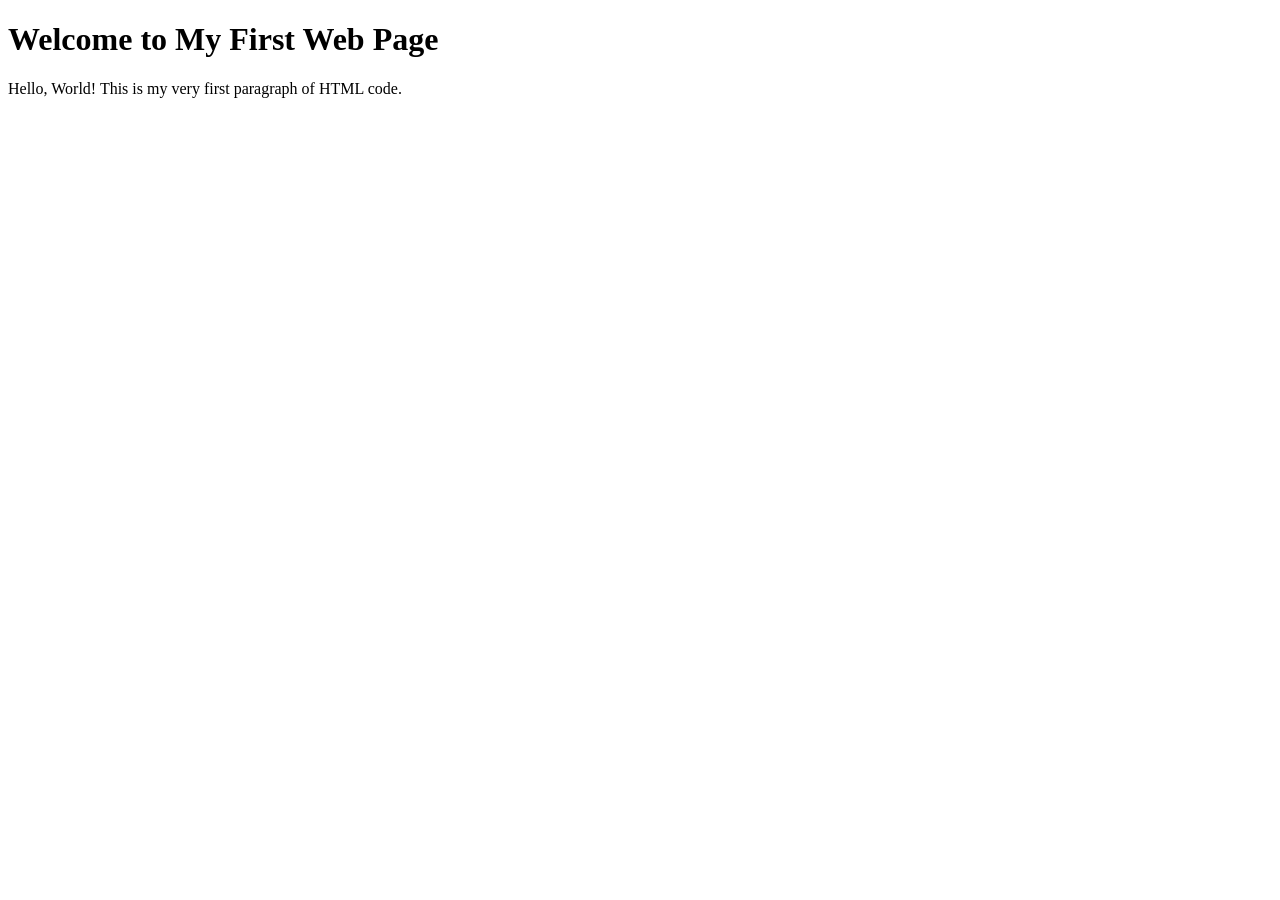
==== index.html @ ba04fd08 "First page file" ====
<!DOCTYPE html>
<html lang="en">
<head>
    <meta charset="UTF-8">
    <meta name="viewport" content="width=device-width, initial-scale=1.0">
    <title>My First Web Page</title>
</head>
<body>
    <h1>Welcome to My First Web Page</h1>
    <p>Hello, World! This is my very first paragraph of HTML code.</p>
</body>
</html>
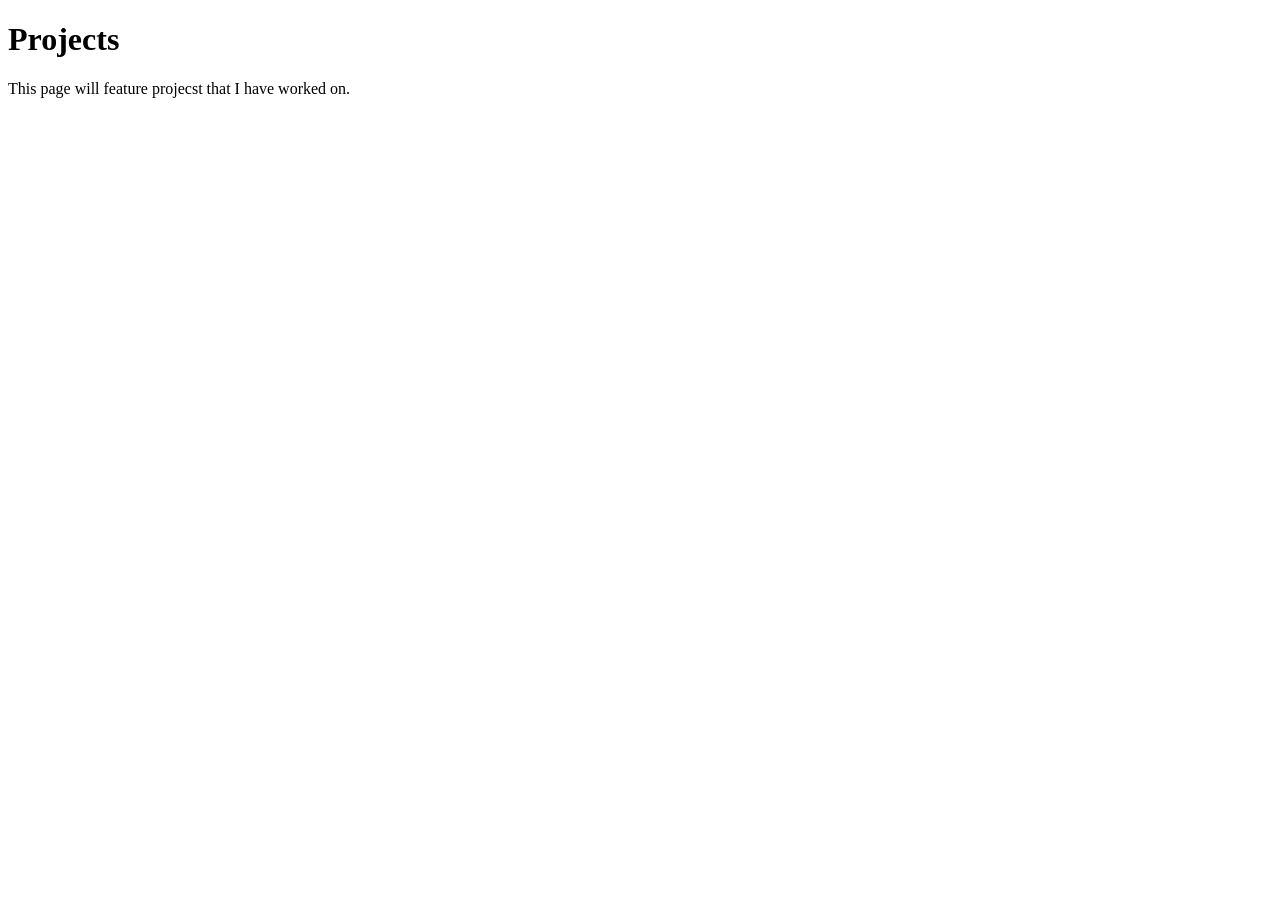
==== commit 7191b2a2: "Adapted site" ====
--- a/index.html
+++ b/index.html
@@ -3,10 +3,10 @@
 <head>
     <meta charset="UTF-8">
     <meta name="viewport" content="width=device-width, initial-scale=1.0">
-    <title>My First Web Page</title>
+    <title>Erik Anderson Portfolio</title>
 </head>
 <body>
-    <h1>Welcome to My First Web Page</h1>
-    <p>Hello, World! This is my very first paragraph of HTML code.</p>
+    <h1>Projects</h1>
+    <p>This page will feature projecst that I have worked on.</p>
 </body>
 </html>
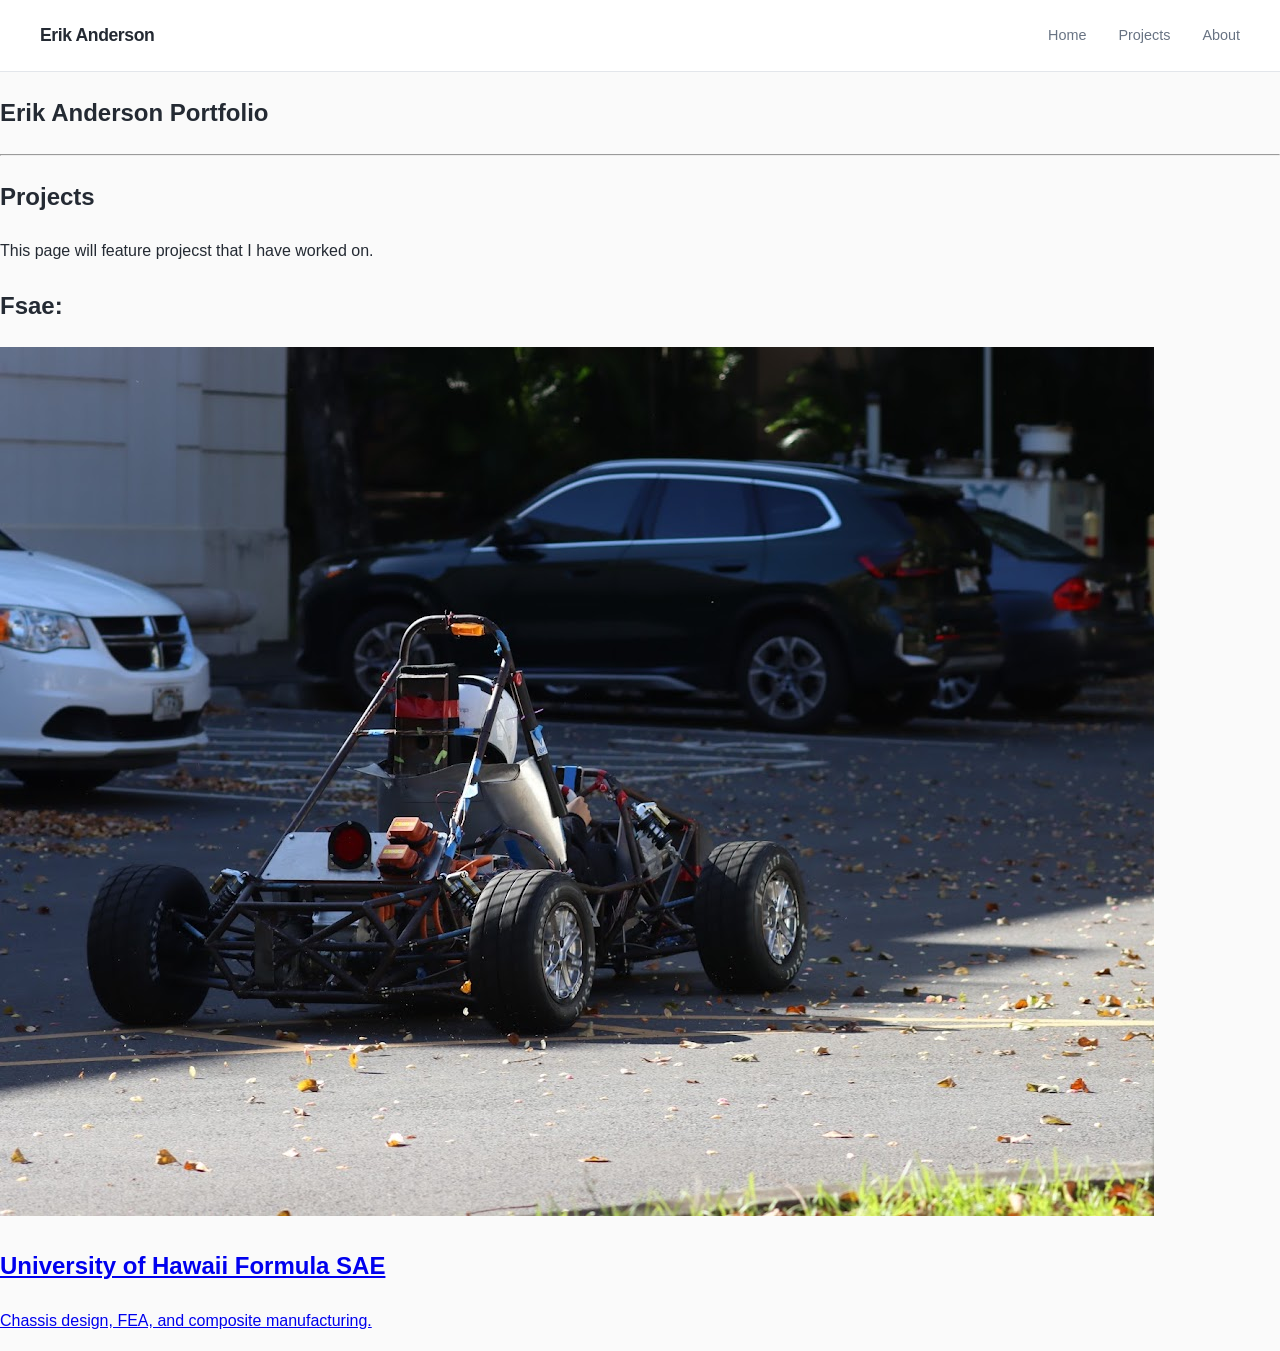
==== commit b5996664: "Got website with some css" ====
--- a/index.html
+++ b/index.html
@@ -1,12 +1,38 @@
 <!DOCTYPE html>
 <html lang="en">
 <head>
+    <link rel="stylesheet" href="css/style.css">
     <meta charset="UTF-8">
     <meta name="viewport" content="width=device-width, initial-scale=1.0">
     <title>Erik Anderson Portfolio</title>
 </head>
 <body>
-    <h1>Projects</h1>
+
+    <header class="site-header">
+        <a href="/" class="logo">Erik Anderson</a>
+        <nav aria-label="Main navigation">
+            <a href="/index.html">Home</a>
+            <a href="/projects">Projects</a>
+            <a href="/about">About</a>
+        </nav>
+    </header>
+
+    <main>
+
+    <section>
+    <h1>Erik Anderson Portfolio</h1>
+    <hr>
+    <h2>Projects</h2>
     <p>This page will feature projecst that I have worked on.</p>
+    <h2>Fsae:</h2>
+    <div class="project-card">
+    <a href="pages/fsae.html">
+        <img src="images/car.JPG" alt="UH Formula SAE car">
+        <h2>University of Hawaii Formula SAE</h2>
+        <p>Chassis design, FEA, and composite manufacturing.</p>
+    </a>
+</div>
+</section>
+</main>
 </body>
 </html>
--- a/css/style.css
+++ b/css/style.css
@@ -0,0 +1,223 @@
+
+/* =================================
+   GLOBAL STYLES
+================================= */
+
+* {
+    box-sizing: border-box;
+}
+
+:root {
+    --background: #fafafa;
+    --surface: #ffffff;
+    --text: #242a33;
+    --muted: #687383;
+    --accent: #245b91;
+    --border: #e3e6eb;
+}
+
+html {
+    scroll-behavior: smooth;
+}
+
+body {
+    margin: 0;
+    background: var(--background);
+    color: var(--text);
+    font-family: Inter, "Helvetica Neue", Arial, sans-serif;
+    font-size: 16px;
+    line-height: 1.75;
+}
+
+
+/* =================================
+   NAVIGATION
+================================= */
+
+.site-header {
+    width: 100%;
+    padding: 20px 40px;
+    display: flex;
+    justify-content: space-between;
+    align-items: center;
+
+    background: var(--surface);
+    border-bottom: 1px solid var(--border);
+}
+
+.site-header .logo {
+    font-size: 1.1rem;
+    font-weight: 700;
+    letter-spacing: -0.4px;
+}
+
+.site-header nav {
+    display: flex;
+    gap: 32px;
+}
+
+.site-header a {
+    color: var(--text);
+    text-decoration: none;
+    transition: color 0.2s ease;
+}
+
+.site-header nav a {
+    color: var(--muted);
+    font-size: 0.9rem;
+}
+
+.site-header a:hover {
+    color: var(--accent);
+}
+
+
+/* =================================
+   PROJECT HEADER
+================================= */
+
+.project {
+    max-width: 850px;
+    margin: 0 auto;
+    padding: 0 30px;
+}
+
+.project-header {
+    max-width: 1100px;
+    margin: 0 auto;
+    padding: 100px 30px 65px;
+    border-bottom: 1px solid var(--border);
+}
+
+.eyebrow {
+    margin-bottom: 15px;
+    color: var(--accent);
+    font-size: 0.8rem;
+    font-weight: 700;
+    letter-spacing: 2px;
+    text-transform: uppercase;
+}
+
+.project-header h1 {
+    max-width: 850px;
+    margin: 0;
+    font-size: clamp(2.5rem, 5vw, 4.2rem);
+    line-height: 1.12;
+    letter-spacing: -2px;
+    font-weight: 750;
+}
+
+.subtitle {
+    margin-top: 22px;
+    color: var(--muted);
+    font-size: 1.15rem;
+    line-height: 1.5;
+}
+
+
+/* =================================
+   SECTIONS
+================================= */
+
+.project section {
+    margin: 65px 0;
+}
+
+.project h2 {
+    margin-bottom: 22px;
+    font-size: 2rem;
+    line-height: 1.25;
+    letter-spacing: -0.8px;
+}
+
+.project p {
+    margin: 0 0 22px;
+    color: #414956;
+}
+
+.project section h2::after {
+    content: "";
+    display: block;
+    width: 42px;
+    height: 3px;
+    margin-top: 15px;
+    background: var(--accent);
+}
+
+
+/* =================================
+   IMAGES AND FIGURES
+================================= */
+
+.project figure {
+    margin: 40px 0;
+}
+
+.project figure img {
+    display: block;
+    width: 100%;
+    height: auto;
+    border-radius: 5px;
+}
+
+.project figcaption {
+    margin-top: 12px;
+    color: var(--muted);
+    font-size: 0.85rem;
+    line-height: 1.5;
+}
+
+
+/* =================================
+   LINKS
+================================= */
+
+.project a {
+    color: var(--accent);
+    text-decoration: none;
+}
+
+.project a:hover {
+    text-decoration: underline;
+}
+
+
+/* =================================
+   MOBILE
+================================= */
+
+@media (max-width: 650px) {
+
+    .site-header {
+        padding: 18px 22px;
+    }
+
+    .site-header nav {
+        gap: 16px;
+    }
+
+    .site-header nav a {
+        font-size: 0.8rem;
+    }
+
+    .project-header {
+        padding: 65px 22px 45px;
+    }
+
+    .project-header h1 {
+        letter-spacing: -1px;
+    }
+
+    .project {
+        padding: 0 22px;
+    }
+
+    .project section {
+        margin: 45px 0;
+    }
+
+    .project h2 {
+        font-size: 1.7rem;
+    }
+
+}
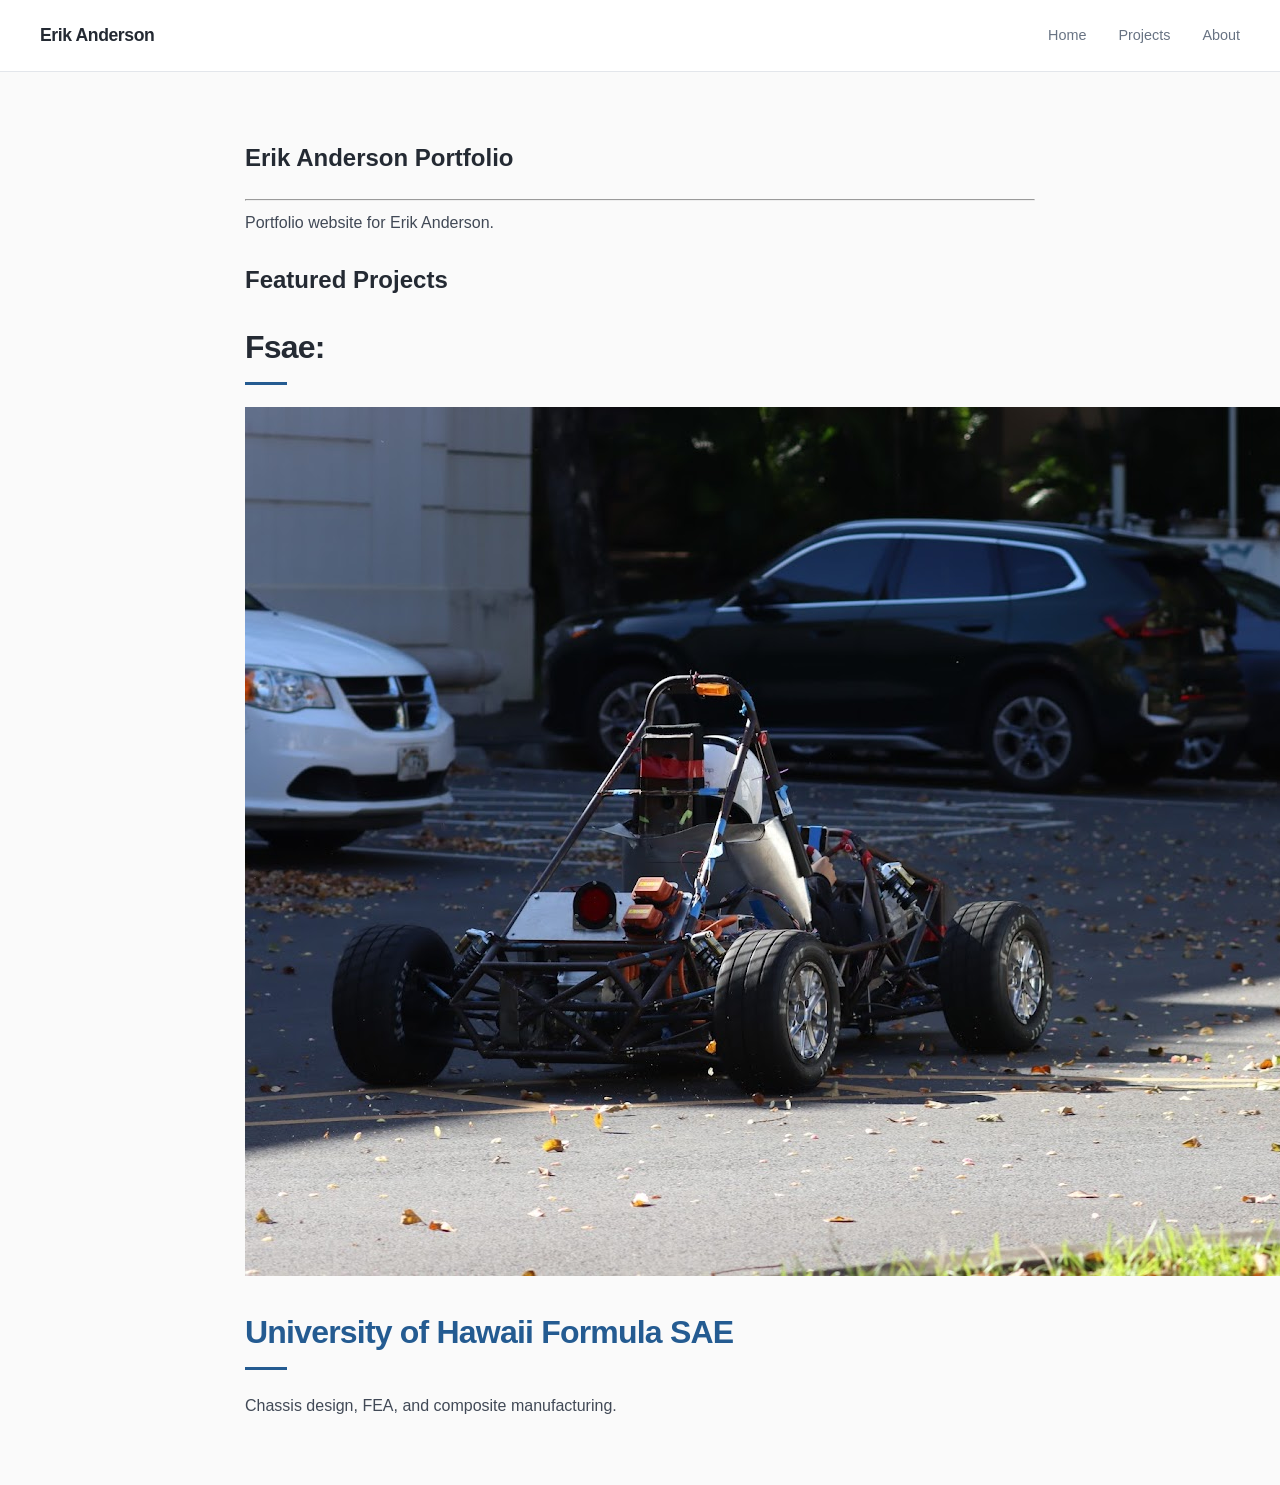
==== commit 9247fb5c: "Y" ====
--- a/index.html
+++ b/index.html
@@ -9,24 +9,24 @@
 <body>
 
     <header class="site-header">
-        <a href="/" class="logo">Erik Anderson</a>
+        <a href="./index.html" class="logo">Erik Anderson</a>
         <nav aria-label="Main navigation">
-            <a href="/index.html">Home</a>
-            <a href="/projects">Projects</a>
-            <a href="/about">About</a>
+            <a href="./index.html">Home</a>
+            <a href="projects/index.html">Projects</a>
+            <a href="about/index.html">About</a>
         </nav>
     </header>
 
-    <main>
+    <main class= "project">
 
     <section>
     <h1>Erik Anderson Portfolio</h1>
     <hr>
-    <h2>Projects</h2>
-    <p>This page will feature projecst that I have worked on.</p>
+    <p>Portfolio website for Erik Anderson.</p>
+    <h1>Featured Projects</h1>
     <h2>Fsae:</h2>
     <div class="project-card">
-    <a href="pages/fsae.html">
+    <a href="./projects/fsae.html">
         <img src="images/car.JPG" alt="UH Formula SAE car">
         <h2>University of Hawaii Formula SAE</h2>
         <p>Chassis design, FEA, and composite manufacturing.</p>
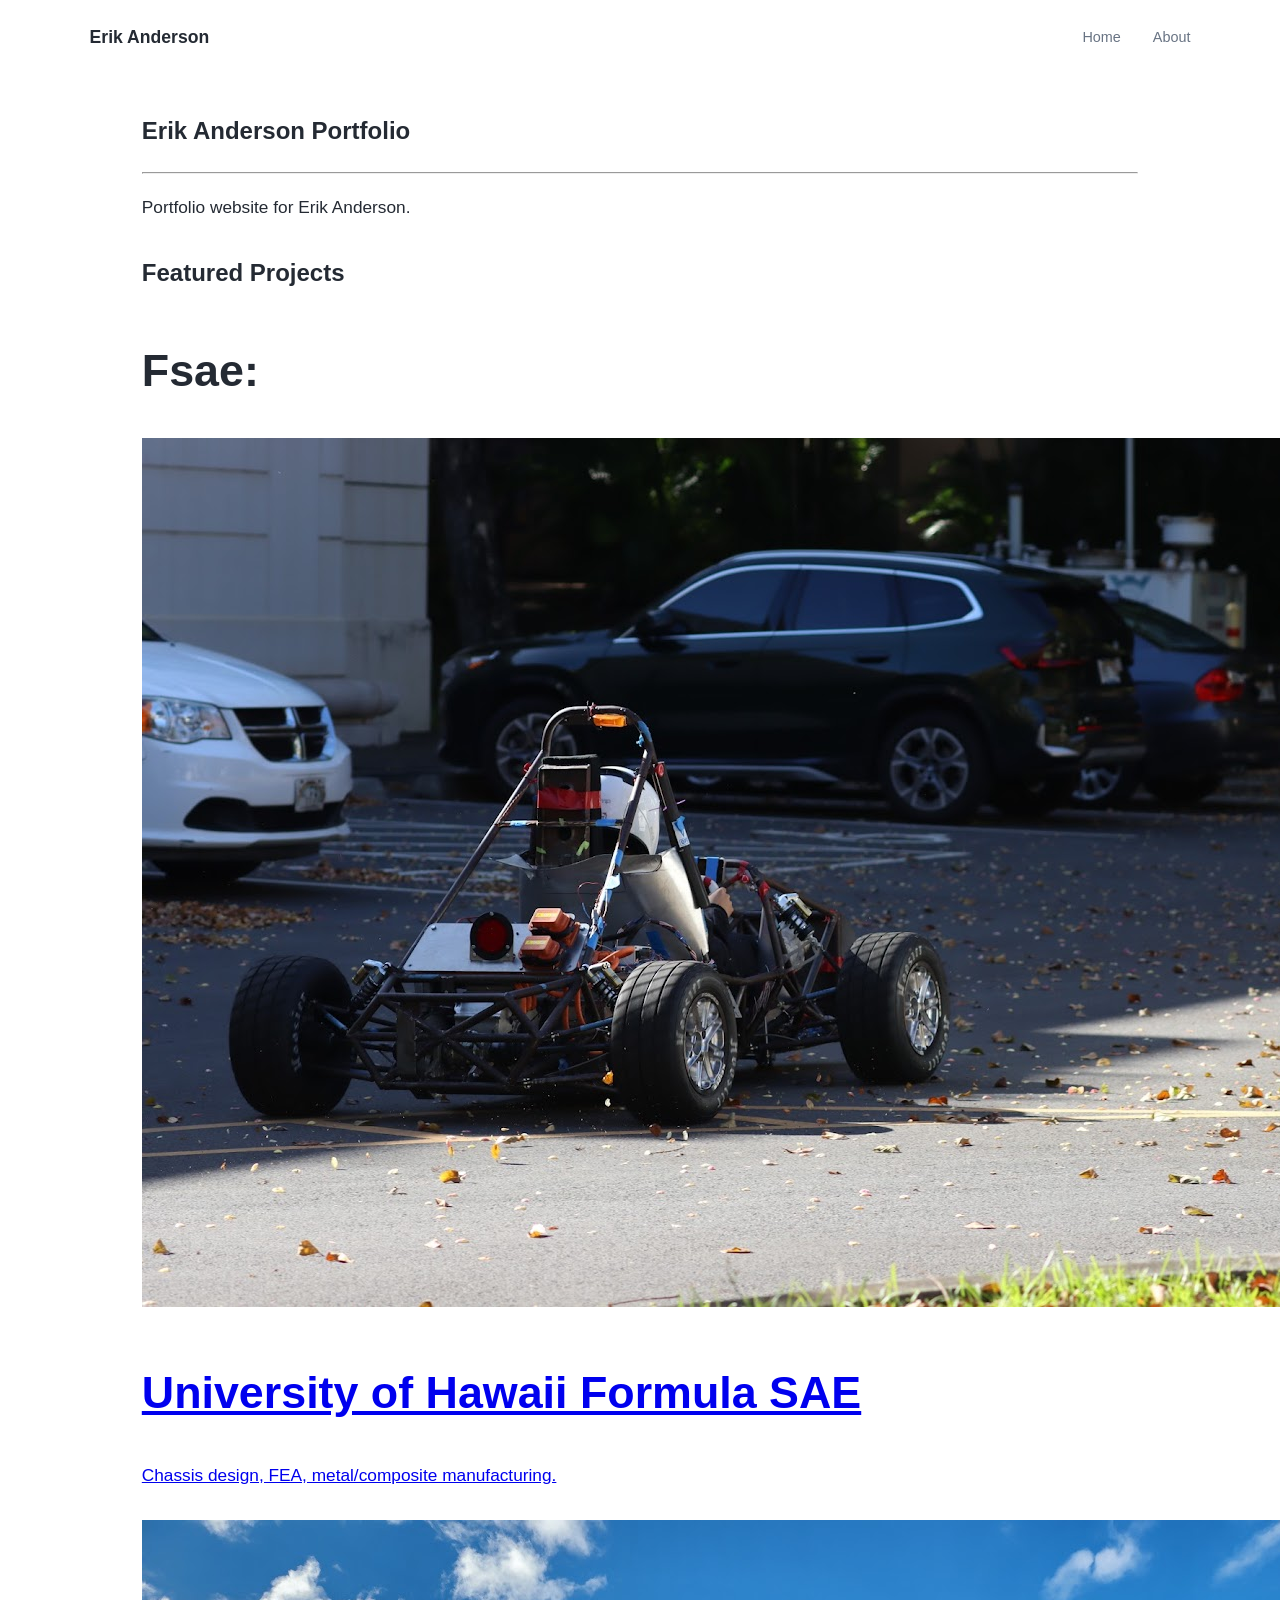
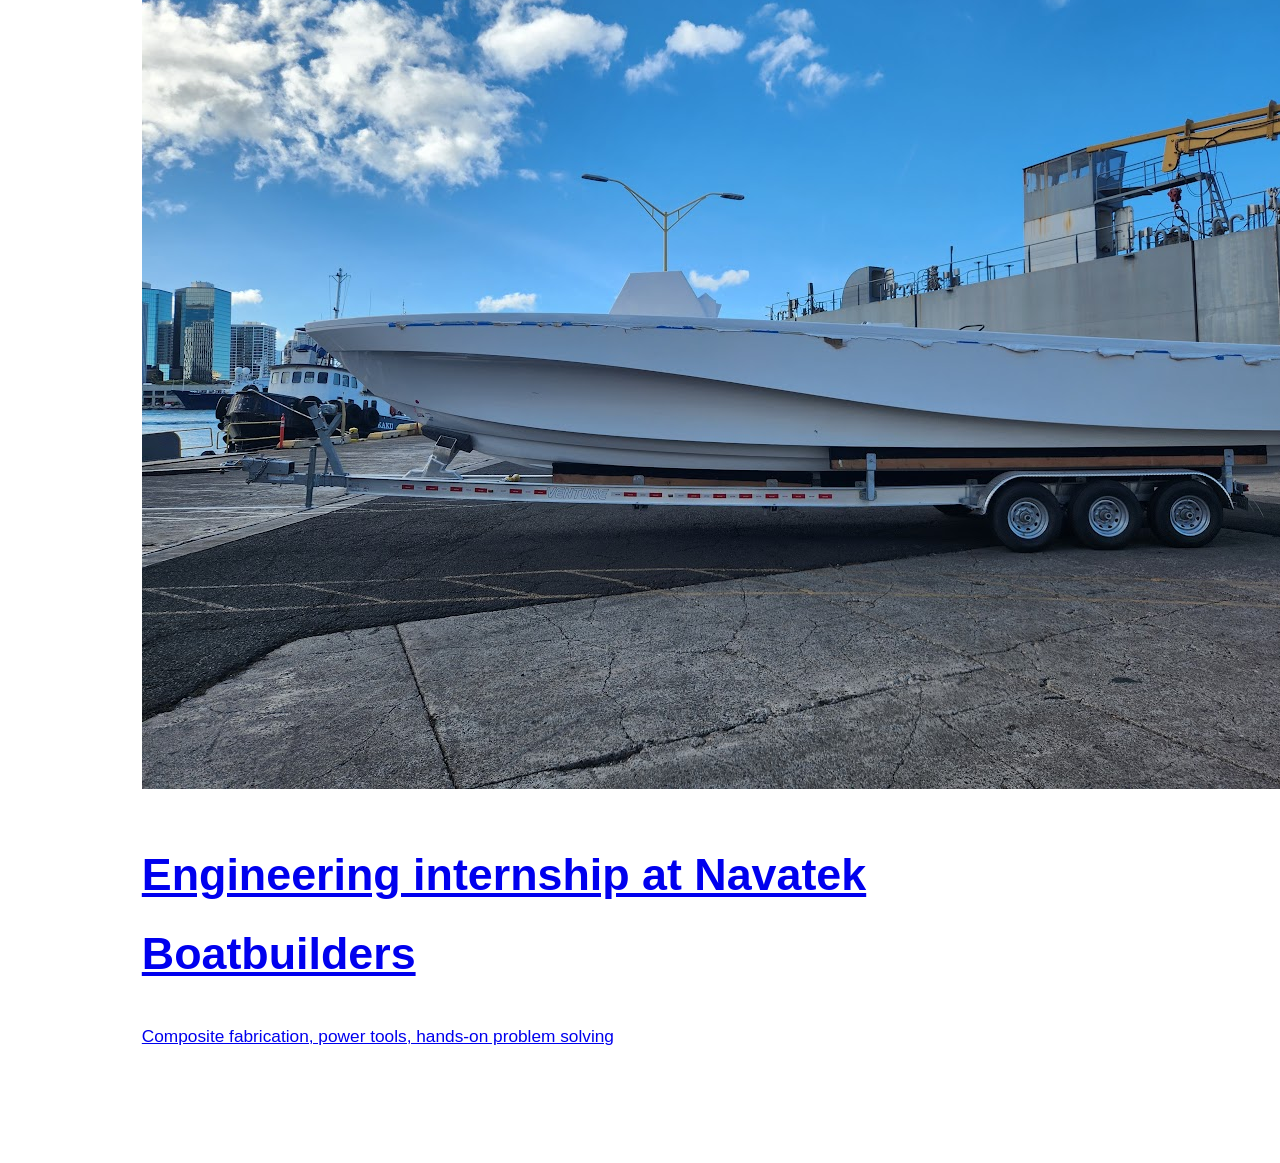
==== commit 8c40b0d0: "Css magic!" ====
--- a/index.html
+++ b/index.html
@@ -12,7 +12,6 @@
         <a href="./index.html" class="logo">Erik Anderson</a>
         <nav aria-label="Main navigation">
             <a href="./index.html">Home</a>
-            <a href="projects/index.html">Projects</a>
             <a href="about/index.html">About</a>
         </nav>
     </header>
@@ -29,9 +28,16 @@
     <a href="./projects/fsae.html">
         <img src="images/car.JPG" alt="UH Formula SAE car">
         <h2>University of Hawaii Formula SAE</h2>
-        <p>Chassis design, FEA, and composite manufacturing.</p>
+        <p>Chassis design, FEA, metal/composite manufacturing.</p>
     </a>
-</div>
+    </div>
+    <div class="project-card">
+        <a href="./projects/nvt.html">
+        <img src="images/nvt4.png" alt="Engineering internship at Navatek Boatbuilders">
+        <h2>Engineering internship at Navatek Boatbuilders</h2>
+        <p>Composite fabrication, power tools, hands-on problem solving</p>
+    </a>
+    </div>
 </section>
 </main>
 </body>
--- a/css/style.css
+++ b/css/style.css
@@ -1,6 +1,6 @@
 
 /* =================================
-   GLOBAL STYLES
+   GLOBAL
 ================================= */
 
 * {
@@ -8,12 +8,11 @@
 }
 
 :root {
-    --background: #fafafa;
-    --surface: #ffffff;
+    --background: #ffffff;
     --text: #242a33;
     --muted: #687383;
     --accent: #245b91;
-    --border: #e3e6eb;
+    --border: #edf0f3;
 }
 
 html {
@@ -35,31 +34,31 @@
 ================================= */
 
 .site-header {
+    position: absolute;
+    top: 0;
+    left: 0;
     width: 100%;
-    padding: 20px 40px;
+    padding: 22px 7%;
     display: flex;
     justify-content: space-between;
     align-items: center;
-
-    background: var(--surface);
-    border-bottom: 1px solid var(--border);
+    z-index: 10;
+    background: transparent;
+}
+
+.site-header a {
+    color: var(--text);
+    text-decoration: none;
 }
 
 .site-header .logo {
     font-size: 1.1rem;
     font-weight: 700;
-    letter-spacing: -0.4px;
 }
 
 .site-header nav {
     display: flex;
     gap: 32px;
-}
-
-.site-header a {
-    color: var(--text);
-    text-decoration: none;
-    transition: color 0.2s ease;
 }
 
 .site-header nav a {
@@ -67,30 +66,40 @@
     font-size: 0.9rem;
 }
 
-.site-header a:hover {
-    color: var(--accent);
-}
-
-
-/* =================================
-   PROJECT HEADER
-================================= */
-
-.project {
-    max-width: 850px;
-    margin: 0 auto;
-    padding: 0 30px;
-}
-
-.project-header {
-    max-width: 1100px;
-    margin: 0 auto;
-    padding: 100px 30px 65px;
-    border-bottom: 1px solid var(--border);
+
+/* =================================
+   HERO
+================================= */
+
+.project-hero {
+    min-height: 90vh;
+    display: flex;
+    align-items: center;
+    padding: 130px 10% 90px;
+
+    background:
+        linear-gradient(
+            90deg,
+            rgba(0,0,0,0.45),
+            rgba(0,0,0,0.05)
+        ),
+        url("../images/fsae-hero.jpg");
+
+    background-size: cover;
+    background-position: center;
+}
+
+.project-hero h1,
+.project-hero .subtitle,
+.project-hero .eyebrow {
+    color: white;
+}
+
+.hero-content {
+    max-width: 900px;
 }
 
 .eyebrow {
-    margin-bottom: 15px;
     color: var(--accent);
     font-size: 0.8rem;
     font-weight: 700;
@@ -98,126 +107,158 @@
     text-transform: uppercase;
 }
 
-.project-header h1 {
+.project-hero h1 {
     max-width: 850px;
-    margin: 0;
-    font-size: clamp(2.5rem, 5vw, 4.2rem);
-    line-height: 1.12;
-    letter-spacing: -2px;
-    font-weight: 750;
+    margin: 20px 0;
+    font-size: clamp(3rem, 6vw, 5.5rem);
+    line-height: 1.08;
+    letter-spacing: -2.5px;
 }
 
 .subtitle {
-    margin-top: 22px;
+    max-width: 600px;
     color: var(--muted);
-    font-size: 1.15rem;
-    line-height: 1.5;
-}
-
-
-/* =================================
-   SECTIONS
-================================= */
+    font-size: clamp(1.1rem, 2vw, 1.4rem);
+    line-height: 1.6;
+}
+
+
+/* =================================
+   PROJECT CONTENT
+================================= */
+
+.project {
+    max-width: 1150px;
+    margin: 0 auto;
+    padding: 0 clamp(25px, 6vw, 80px);
+}
 
 .project section {
-    margin: 65px 0;
+    margin: 110px 0;
 }
 
 .project h2 {
-    margin-bottom: 22px;
-    font-size: 2rem;
-    line-height: 1.25;
-    letter-spacing: -0.8px;
+    font-size: clamp(2rem, 3.5vw, 3rem);
+    margin-bottom: 28px;
 }
 
 .project p {
-    margin: 0 0 22px;
-    color: #414956;
-}
-
-.project section h2::after {
+    max-width: 780px;
+    font-size: 1.08rem;
+    line-height: 1.9;
+    margin-bottom: 28px;
+}
+
+
+/* =================================
+   FULL WIDTH IMAGE SECTIONS
+================================= */
+
+.image-break {
+    min-height: 85vh;
+    display: flex;
+    align-items: center;
+    padding: 80px 10%;
+    margin: 80px 0;
+
+    background-size: cover;
+    background-position: center;
+    background-repeat: no-repeat;
+    background-attachment: fixed;
+
+    position: relative;
+    isolation: isolate;
+}
+
+.image-break::before {
     content: "";
-    display: block;
-    width: 42px;
-    height: 3px;
-    margin-top: 15px;
-    background: var(--accent);
-}
-
-
-/* =================================
-   IMAGES AND FIGURES
+    position: absolute;
+    inset: 0;
+    background: linear-gradient(
+        90deg,
+        rgba(0,0,0,0.55),
+        rgba(0,0,0,0.05)
+    );
+    z-index: -1;
+}
+
+.image-break-content {
+    max-width: 1100px;
+    width: 100%;
+    margin: 0 auto;
+    padding: 60px;
+    color: white;
+}
+
+.image-break h2,
+.image-break .eyebrow {
+    color: white;
+}
+
+.image-chassis {
+    background-image: url("../images/fsae3.png");
+}
+
+
+/* =================================
+   IMAGES
 ================================= */
 
 .project figure {
-    margin: 40px 0;
+    margin: 45px 0;
 }
 
 .project figure img {
     display: block;
     width: 100%;
     height: auto;
-    border-radius: 5px;
+    border-radius: 3px;
 }
 
 .project figcaption {
     margin-top: 12px;
     color: var(--muted);
     font-size: 0.85rem;
-    line-height: 1.5;
-}
-
-
-/* =================================
-   LINKS
-================================= */
-
-.project a {
-    color: var(--accent);
-    text-decoration: none;
-}
-
-.project a:hover {
-    text-decoration: underline;
 }
 
 
 /* =================================
    MOBILE
 ================================= */
-
-@media (max-width: 650px) {
+@media (max-width: 700px) {
 
     .site-header {
-        padding: 18px 22px;
+        padding: 18px 6%;
     }
 
     .site-header nav {
-        gap: 16px;
-    }
-
-    .site-header nav a {
-        font-size: 0.8rem;
-    }
-
-    .project-header {
-        padding: 65px 22px 45px;
-    }
-
-    .project-header h1 {
+        gap: 18px;
+    }
+
+    .project-hero {
+        min-height: 85vh;
+        padding: 120px 7% 70px;
+        background-position: 60% center;
+    }
+
+    .project-hero h1 {
         letter-spacing: -1px;
     }
 
     .project {
-        padding: 0 22px;
+        padding: 0 23px;
     }
 
     .project section {
-        margin: 45px 0;
-    }
-
-    .project h2 {
-        font-size: 1.7rem;
-    }
-
-}
+        margin: 60px 0;
+    }
+
+    .image-break {
+        min-height: 500px;
+        padding: 40px 5%;
+    }
+
+    .image-break-content {
+        padding: 20px;
+    }
+}
